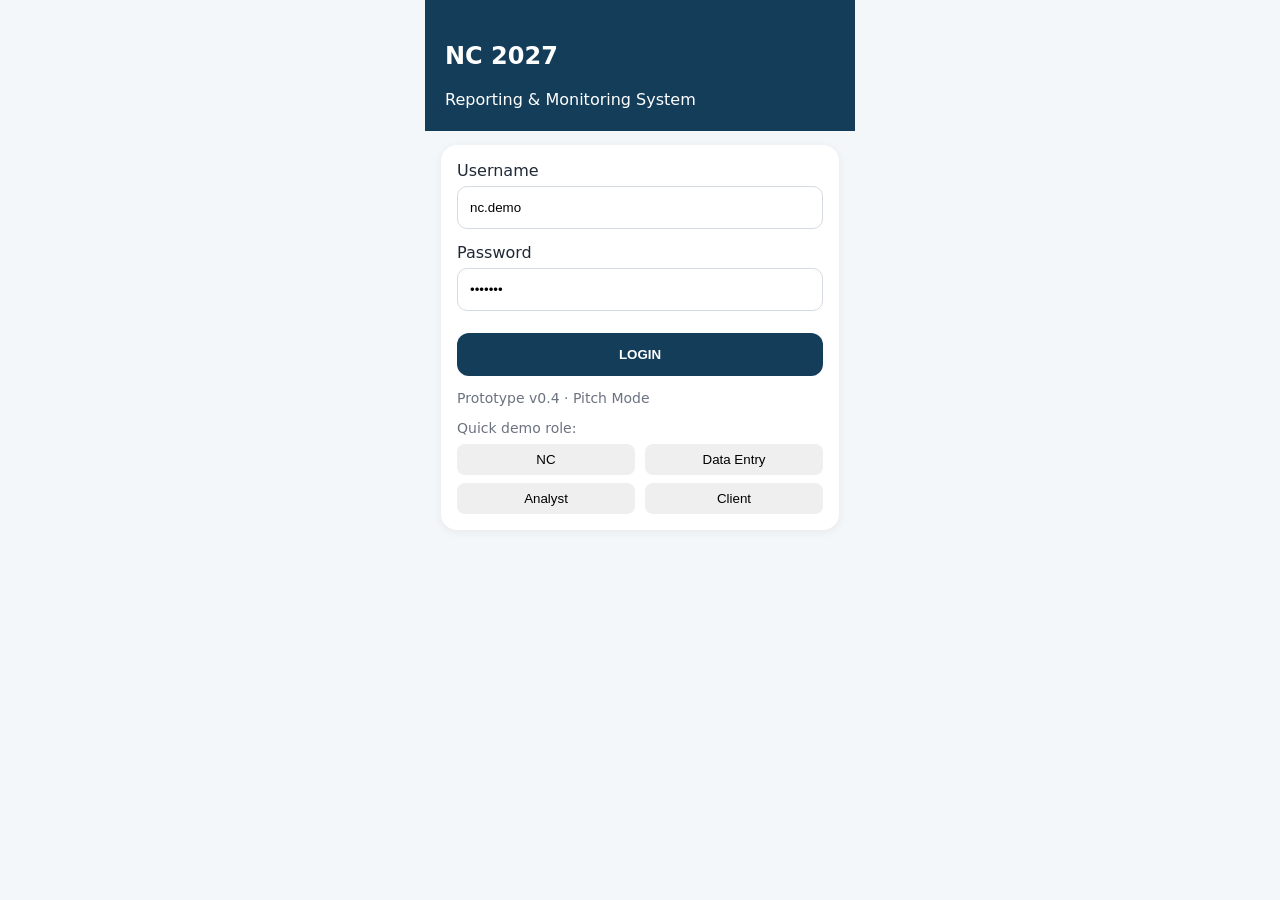
==== frontend/index.html @ f18403e8 "Add files via upload" ====
<!doctype html><html lang="en"><head><meta charset="utf-8"><meta name="viewport" content="width=device-width,initial-scale=1"><title>NC 2027 Demo</title><link rel="stylesheet" href="css/app.css"></head>
<body><main class="shell">
<section id="loginPage" data-page><div class="top"><h1>NC 2027</h1><div>Reporting & Monitoring System</div></div><div class="card"><form id="loginForm"><label>Username</label><input id="username" class="input" value="nc.demo"><label>Password</label><input id="password" type="password" class="input" value="demo123"><div id="loginError" class="error"></div><button class="btn">LOGIN</button></form><p class="muted">Prototype v0.4 · Pitch Mode</p>
<div class="muted">Quick demo role:</div>
<div class="row" style="margin-top:8px"><button type="button" class="smallbtn" onclick="demoRole('NC')">NC</button><button type="button" class="smallbtn" onclick="demoRole('DATA_ENTRY')">Data Entry</button></div>
<div class="row" style="margin-top:8px"><button type="button" class="smallbtn" onclick="demoRole('DATA_ANALYST')">Analyst</button><button type="button" class="smallbtn" onclick="demoRole('CLIENT')">Client</button></div></div></section>
<section id="homePage" data-page class="hidden"><div class="top"><div style="display:flex;justify-content:space-between"><span>NC 2027</span><span id="offlineBadge" class="badge">Online</span></div><h2 id="hello"></h2><div>Friday, 18 September 2026</div></div><div class="card"><b>TODAY'S PERFORMANCE</b><div class="grid3" style="margin-top:16px"><div class="kpi"><b id="planned">0</b><div class="muted">Planned</div></div><div class="kpi"><b id="completed">0</b><div class="muted">Done</div></div><div class="kpi"><b id="progress">0%</b><div class="muted">Progress</div></div></div></div><div class="card"><b>TODAY'S JOURNEY</b><div id="visits"></div></div></section>
<section id="storePage" data-page class="hidden"><div class="top"><button class="back" onclick="loadHome()">← Back</button><h2 id="storeName"></h2><div id="storeAddress"></div></div><div class="card"><div class="section-title">LOCATION</div><div>Store radius: <b id="storeRadius"></b></div><p id="distanceText" class="muted"></p><button class="btn" onclick="doCheckIn()">CHECK IN</button></div></section>
<section id="taskPage" data-page class="hidden"><div class="top"><button class="back" onclick="loadHome()">← Home</button><h2>Visit Tasks</h2></div><div class="card"><div><b>VISIT PROGRESS</b> <span id="taskPct">0%</span></div><div class="progress" style="margin-top:10px"><span id="taskBar" style="width:0%"></span></div></div><div class="card"><div id="taskList"></div><button id="completeBtn" class="btn" onclick="completeVisit()">COMPLETE VISIT</button></div></section>
<section id="stockPage" data-page class="hidden"><div class="top"><button class="back" onclick="loadTasks()">← Tasks</button><h2>Stock Taking</h2></div><div class="card"><form id="stockForm"><input id="stockTaskId" type="hidden"><label>Product</label><select id="stockProduct" class="input"></select><div class="row"><div><label>Physical Stock</label><input id="stockPhysical" type="number" min="0" required class="input"></div><div><label>System Stock</label><input id="stockSystem" type="number" min="0" class="input"></div></div><label>Photo Evidence</label><div class="photo"><input id="stockPhoto" type="file" accept="image/*" capture="environment"><img id="stockPreview" class="hidden"></div><label>Remark</label><textarea id="stockRemark" class="input"></textarea><button class="btn">SAVE STOCK TAKING</button></form></div></section>
<section id="offtakePage" data-page class="hidden"><div class="top"><button class="back" onclick="loadTasks()">← Tasks</button><h2>Offtake</h2></div><div class="card"><form id="offtakeForm"><input id="offtakeTaskId" type="hidden"><label>Product</label><select id="offtakeProduct" class="input"></select><label>Quantity</label><input id="offtakeQty" type="number" min="0" required class="input"><label>Photo Evidence</label><div class="photo"><input id="offtakePhoto" type="file" accept="image/*" capture="environment"><img id="offtakePreview" class="hidden"></div><label>Remark</label><textarea id="offtakeRemark" class="input"></textarea><button class="btn">SAVE OFFTAKE</button></form></div></section>

<section id="storeEvidencePage" data-page class="hidden">
  <div class="top"><button class="back" onclick="loadTasks()">← Tasks</button><h2>Store Evidence</h2></div>
  <div class="card"><form id="storeEvidenceForm"><input id="storeEvidenceTaskId" type="hidden">
    <div class="section-title">STORE FRONT / EXECUTION PHOTO</div>
    <div class="photo"><input id="storeEvidencePhoto" type="file" accept="image/*" capture="environment"><img id="storeEvidencePreview" class="hidden"></div>
    <button class="btn" style="margin-top:14px">SAVE STORE EVIDENCE</button>
  </form></div>
</section>
</main><script src="js/config.js"></script><script src="js/api.js"></script><script src="js/offline.js"></script><script src="js/app.js"></script></body></html>
---- frontend/css/app.css ----
:root{--navy:#143d59;--blue:#1f6f8b;--bg:#f4f7fa;--card:#fff;--text:#1f2937;--muted:#6b7280;--ok:#16794d;--warn:#a16207;--danger:#b42318}
*{box-sizing:border-box} body{margin:0;font-family:Inter,system-ui,Arial,sans-serif;background:var(--bg);color:var(--text)}
.shell{max-width:430px;margin:0 auto;min-height:100vh;background:var(--bg)} .top{padding:22px 20px;background:var(--navy);color:#fff}
.card{background:var(--card);border-radius:16px;padding:16px;margin:14px 16px;box-shadow:0 2px 10px rgba(0,0,0,.06)}
.btn{width:100%;border:0;border-radius:12px;padding:14px;font-weight:700;cursor:pointer;background:var(--navy);color:#fff}
.input{width:100%;padding:13px 12px;border:1px solid #d5dbe1;border-radius:10px;margin:6px 0 14px}
.muted{color:var(--muted);font-size:14px}.grid3{display:grid;grid-template-columns:repeat(3,1fr);gap:8px}.kpi{text-align:center}.kpi b{font-size:22px}
.visit{display:flex;justify-content:space-between;gap:12px;padding:14px 0;border-bottom:1px solid #edf0f2}.visit:last-child{border-bottom:0}
.badge{display:inline-block;padding:5px 9px;border-radius:99px;font-size:12px;font-weight:700;background:#e9eef3}
.error{color:var(--danger);font-size:14px;margin:8px 0}.hidden{display:none}

.row{display:flex;gap:10px}.row>*{flex:1}.section-title{font-size:12px;font-weight:800;letter-spacing:.08em;color:#64748b;margin-bottom:10px}
.action{background:#fff;border:1px solid #dbe2e8;border-radius:12px;padding:12px;width:100%;text-align:left;margin:6px 0;cursor:pointer}
.action.done{border-color:#b8dfcc;background:#f2fbf6}.action.warn{border-color:#f2d38b;background:#fff9eb}
.progress{height:8px;background:#e8edf2;border-radius:99px;overflow:hidden}.progress>span{display:block;height:100%;background:var(--blue)}
.back{border:0;background:transparent;color:white;font-size:16px;padding:0;cursor:pointer}.photo{border:1px dashed #aeb8c1;border-radius:12px;padding:14px;text-align:center}
.photo img{max-width:100%;border-radius:10px;display:block;margin:0 auto 8px}.smallbtn{border:0;border-radius:8px;padding:8px 10px;cursor:pointer}

.desktop{max-width:1440px;margin:0 auto;min-height:100vh;background:#f6f8fb}
.desktop-shell{display:grid;grid-template-columns:230px 1fr;min-height:100vh}.sidebar{background:#102f44;color:white;padding:22px 16px}.sidebar h2{margin:0 0 28px}.navbtn{display:block;width:100%;text-align:left;border:0;background:transparent;color:#d9e5eb;padding:11px 12px;border-radius:9px;margin:4px 0;cursor:pointer}.navbtn:hover,.navbtn.active{background:#214d68;color:white}
.content{padding:24px}.toolbar{display:flex;justify-content:space-between;gap:12px;align-items:center;margin-bottom:20px}.cards{display:grid;grid-template-columns:repeat(4,minmax(0,1fr));gap:14px}.metric{background:white;border-radius:14px;padding:16px;box-shadow:0 2px 10px rgba(0,0,0,.05)}.metric strong{display:block;font-size:28px;margin-top:8px}
.tablewrap{overflow:auto;background:white;border-radius:14px;box-shadow:0 2px 10px rgba(0,0,0,.05)}table{border-collapse:collapse;width:100%;font-size:14px}th,td{padding:12px 14px;border-bottom:1px solid #edf1f4;text-align:left}th{font-size:12px;color:#657786;background:#f9fbfc}
.chartbox{height:260px;background:white;border-radius:14px;padding:16px;margin-top:14px;box-shadow:0 2px 10px rgba(0,0,0,.05)}.barrow{display:grid;grid-template-columns:120px 1fr 70px;gap:12px;align-items:center;margin:14px 0}.bartrack{height:12px;background:#e7edf1;border-radius:999px;overflow:hidden}.barfill{height:100%;background:#1f6f8b}
.two{display:grid;grid-template-columns:1fr 1fr;gap:14px}.drawer{position:fixed;right:0;top:0;bottom:0;width:min(520px,95vw);background:white;box-shadow:-8px 0 28px rgba(0,0,0,.18);padding:22px;overflow:auto;z-index:20}.overlay{position:fixed;inset:0;background:rgba(0,0,0,.32);z-index:19}
@media(max-width:800px){.desktop-shell{grid-template-columns:1fr}.sidebar{display:none}.cards{grid-template-columns:1fr 1fr}.two{grid-template-columns:1fr}}
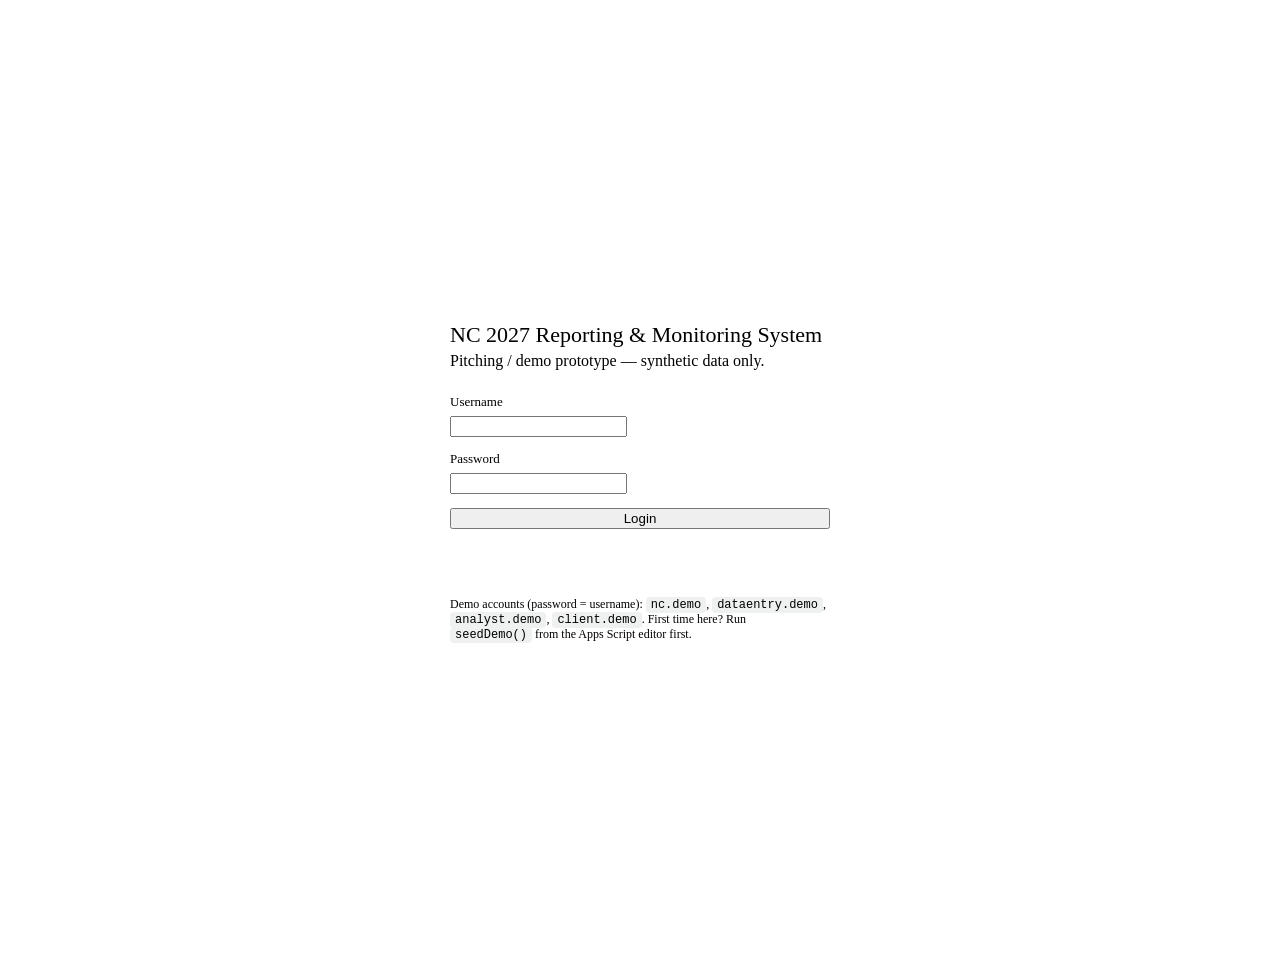
==== commit c92ec56e: "Add files via upload" ====
--- a/frontend/index.html
+++ b/frontend/index.html
@@ -1,21 +1,70 @@
-<!doctype html><html lang="en"><head><meta charset="utf-8"><meta name="viewport" content="width=device-width,initial-scale=1"><title>NC 2027 Demo</title><link rel="stylesheet" href="css/app.css"></head>
-<body><main class="shell">
-<section id="loginPage" data-page><div class="top"><h1>NC 2027</h1><div>Reporting & Monitoring System</div></div><div class="card"><form id="loginForm"><label>Username</label><input id="username" class="input" value="nc.demo"><label>Password</label><input id="password" type="password" class="input" value="demo123"><div id="loginError" class="error"></div><button class="btn">LOGIN</button></form><p class="muted">Prototype v0.4 · Pitch Mode</p>
-<div class="muted">Quick demo role:</div>
-<div class="row" style="margin-top:8px"><button type="button" class="smallbtn" onclick="demoRole('NC')">NC</button><button type="button" class="smallbtn" onclick="demoRole('DATA_ENTRY')">Data Entry</button></div>
-<div class="row" style="margin-top:8px"><button type="button" class="smallbtn" onclick="demoRole('DATA_ANALYST')">Analyst</button><button type="button" class="smallbtn" onclick="demoRole('CLIENT')">Client</button></div></div></section>
-<section id="homePage" data-page class="hidden"><div class="top"><div style="display:flex;justify-content:space-between"><span>NC 2027</span><span id="offlineBadge" class="badge">Online</span></div><h2 id="hello"></h2><div>Friday, 18 September 2026</div></div><div class="card"><b>TODAY'S PERFORMANCE</b><div class="grid3" style="margin-top:16px"><div class="kpi"><b id="planned">0</b><div class="muted">Planned</div></div><div class="kpi"><b id="completed">0</b><div class="muted">Done</div></div><div class="kpi"><b id="progress">0%</b><div class="muted">Progress</div></div></div></div><div class="card"><b>TODAY'S JOURNEY</b><div id="visits"></div></div></section>
-<section id="storePage" data-page class="hidden"><div class="top"><button class="back" onclick="loadHome()">← Back</button><h2 id="storeName"></h2><div id="storeAddress"></div></div><div class="card"><div class="section-title">LOCATION</div><div>Store radius: <b id="storeRadius"></b></div><p id="distanceText" class="muted"></p><button class="btn" onclick="doCheckIn()">CHECK IN</button></div></section>
-<section id="taskPage" data-page class="hidden"><div class="top"><button class="back" onclick="loadHome()">← Home</button><h2>Visit Tasks</h2></div><div class="card"><div><b>VISIT PROGRESS</b> <span id="taskPct">0%</span></div><div class="progress" style="margin-top:10px"><span id="taskBar" style="width:0%"></span></div></div><div class="card"><div id="taskList"></div><button id="completeBtn" class="btn" onclick="completeVisit()">COMPLETE VISIT</button></div></section>
-<section id="stockPage" data-page class="hidden"><div class="top"><button class="back" onclick="loadTasks()">← Tasks</button><h2>Stock Taking</h2></div><div class="card"><form id="stockForm"><input id="stockTaskId" type="hidden"><label>Product</label><select id="stockProduct" class="input"></select><div class="row"><div><label>Physical Stock</label><input id="stockPhysical" type="number" min="0" required class="input"></div><div><label>System Stock</label><input id="stockSystem" type="number" min="0" class="input"></div></div><label>Photo Evidence</label><div class="photo"><input id="stockPhoto" type="file" accept="image/*" capture="environment"><img id="stockPreview" class="hidden"></div><label>Remark</label><textarea id="stockRemark" class="input"></textarea><button class="btn">SAVE STOCK TAKING</button></form></div></section>
-<section id="offtakePage" data-page class="hidden"><div class="top"><button class="back" onclick="loadTasks()">← Tasks</button><h2>Offtake</h2></div><div class="card"><form id="offtakeForm"><input id="offtakeTaskId" type="hidden"><label>Product</label><select id="offtakeProduct" class="input"></select><label>Quantity</label><input id="offtakeQty" type="number" min="0" required class="input"><label>Photo Evidence</label><div class="photo"><input id="offtakePhoto" type="file" accept="image/*" capture="environment"><img id="offtakePreview" class="hidden"></div><label>Remark</label><textarea id="offtakeRemark" class="input"></textarea><button class="btn">SAVE OFFTAKE</button></form></div></section>
+<!DOCTYPE html>
+<html>
+<head>
+  <base target="_top">
+  <style><?!= include_('frontend/shared/theme') ?></style>
+  <style>
+    .login-wrap { min-height: 100vh; display: flex; align-items: center; justify-content: center; padding: 24px; }
+    .login-card { width: 100%; max-width: 380px; padding: 32px; }
+    .login-title { font-size: 22px; margin-bottom: 4px; }
+    .login-sub { margin-bottom: 24px; }
+    .login-field { margin-bottom: 14px; }
+    .login-field label { display: block; font-size: 13px; margin-bottom: 6px; color: var(--nc-ink-soft); }
+    .login-error { color: var(--nc-red); font-size: 13px; margin-top: 10px; min-height: 18px; }
+    .demo-accounts { margin-top: 22px; padding-top: 18px; border-top: 1px solid var(--nc-line); font-size: 12px; color: var(--nc-ink-soft); }
+    .demo-accounts code { background: #EEF1F0; padding: 1px 5px; border-radius: 4px; }
+  </style>
+</head>
+<body>
+  <div class="login-wrap">
+    <div class="nc-card login-card">
+      <div class="nc-display login-title">NC 2027 Reporting &amp; Monitoring System</div>
+      <div class="nc-muted login-sub">Pitching / demo prototype — synthetic data only.</div>
 
-<section id="storeEvidencePage" data-page class="hidden">
-  <div class="top"><button class="back" onclick="loadTasks()">← Tasks</button><h2>Store Evidence</h2></div>
-  <div class="card"><form id="storeEvidenceForm"><input id="storeEvidenceTaskId" type="hidden">
-    <div class="section-title">STORE FRONT / EXECUTION PHOTO</div>
-    <div class="photo"><input id="storeEvidencePhoto" type="file" accept="image/*" capture="environment"><img id="storeEvidencePreview" class="hidden"></div>
-    <button class="btn" style="margin-top:14px">SAVE STORE EVIDENCE</button>
-  </form></div>
-</section>
-</main><script src="js/config.js"></script><script src="js/api.js"></script><script src="js/offline.js"></script><script src="js/app.js"></script></body></html>+      <form id="loginForm">
+        <div class="login-field">
+          <label for="username">Username</label>
+          <input class="nc-input" id="username" autocomplete="username" required />
+        </div>
+        <div class="login-field">
+          <label for="password">Password</label>
+          <input class="nc-input" id="password" type="password" autocomplete="current-password" required />
+        </div>
+        <button class="nc-btn-primary" type="submit" style="width:100%" id="loginBtn">Login</button>
+        <div class="login-error" id="loginError"></div>
+      </form>
+
+      <div class="demo-accounts">
+        Demo accounts (password = username): <code>nc.demo</code>, <code>dataentry.demo</code>, <code>analyst.demo</code>, <code>client.demo</code>.
+        First time here? Run <code>seedDemo()</code> from the Apps Script editor first.
+      </div>
+    </div>
+  </div>
+
+  <script><?!= include_('frontend/shared/api') ?></script>
+  <script>
+    var ROUTE_BY_ROLE = { NC: '?page=nc', DATA_ENTRY: '?page=data-entry', DATA_ANALYST: '?page=analyst', CLIENT: '?page=client' };
+
+    document.getElementById('loginForm').addEventListener('submit', function (e) {
+      e.preventDefault();
+      var btn = document.getElementById('loginBtn');
+      var errorEl = document.getElementById('loginError');
+      errorEl.textContent = '';
+      btn.disabled = true;
+      btn.textContent = 'Signing in…';
+
+      callApi('login', { username: document.getElementById('username').value.trim(), password: document.getElementById('password').value })
+        .then(function (res) {
+          if (!res.success) { errorEl.textContent = res.message; btn.disabled = false; btn.textContent = 'Login'; return; }
+          ncSetSession(res.data);
+          window.location.href = ROUTE_BY_ROLE[res.data.role_code] || '?page=login';
+        })
+        .catch(function (err) {
+          errorEl.textContent = err.message || 'Login failed.';
+          btn.disabled = false;
+          btn.textContent = 'Login';
+        });
+    });
+  </script>
+</body>
+</html>
